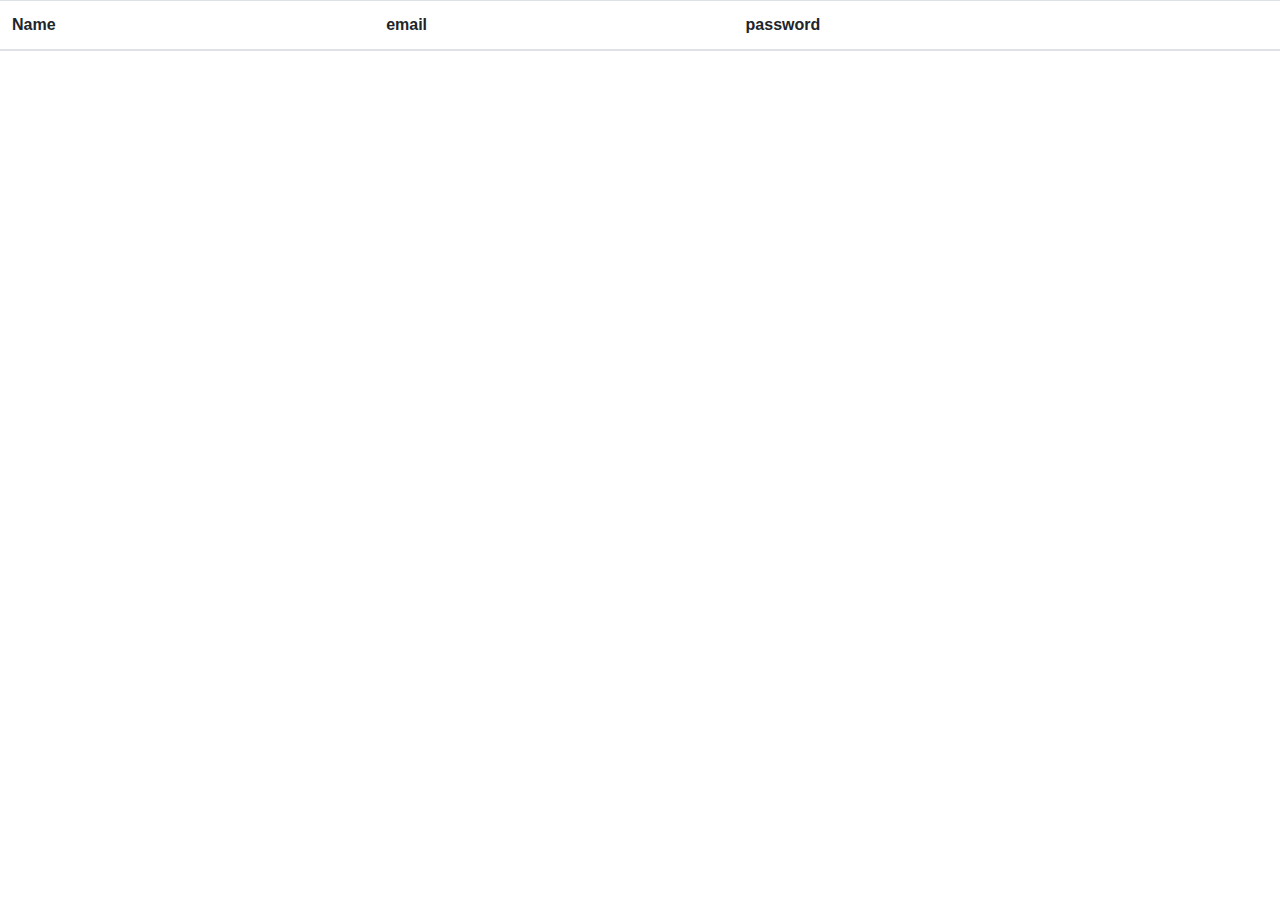
==== data.html @ dc9369d0 "Add files via upload" ====
<!DOCTYPE html>
<html lang="en">
<head>
    <meta charset="UTF-8">
    <meta name="viewport" content="width=device-width, initial-scale=1.0">
    <link rel="stylesheet" href="css/all.css">
    <link rel="stylesheet" href="bootstrap/css/bootstrap.css">
    <link rel="stylesheet" href="css/style.css">
    <title>data</title>
</head>
<body>
    <table class="table">
        <thead>
          <tr>
            <th scope="col">Name</th>
            <th scope="col">email</th>
            <th scope="col">password</th>
          </tr>
        </thead>
        <tbody class="tbody">
        </tbody>
      </table>


    <script src="js/data.js"></script>
    <script src="js/data+.js"></script>
</body>
</html>
---- css/style.css ----
* {
    margin: 0;
    padding: 0;
    box-sizing: border-box;
}
body {
    font-family:Arial, Helvetica, sans-serif;
    overflow-x: hidden;
}
.header {
  /* position: sticky; */
  /* top: 0; */
  z-index: 99999;
    /* width: 80%; */
    margin: auto;
    min-height: 70px;
    display: flex;
    justify-content: space-around;
    background-color: #53555e;
    padding:0 20px;
    /* border-bottom-left-radius: 15px;
    border-bottom-right-radius: 15px; */
    h1 a{
        color: #fff;
        text-decoration: none;
    }
    .logo {
        margin-top: 10px;
        display: flex;
        justify-content: space-between;
        align-items: center;
        width: 30%;
      }
      .a {
        font-size: 18px;
        color: #fff;
        text-decoration: none;
        transition: .3s;
      }
    .user {
        margin-top:20px ;
        width: auto;
        text-align: center;
        display: none;
        align-items: center;
        height: 100%;
    }.uluser {
        display: flex;
        justify-content: space-between;
        list-style: none;

    }
}
.carts-products {
  position: absolute;
  top: 70px;
  transition: .5s;
  right: -200px;
  width: 150px;
  text-align: center;
  /* border: solid 1px black; */
  border-bottom-left-radius: 5px;
  border-bottom-right-radius: 5px;
  /* padding: 10px; */
  z-index: 9999;
  background-color:rgb(132, 135, 146);
  /* height:0; */
  /* display: none; */
  overflow: hidden;
  color: white;
  div {
    margin-top: 10px;
  }a {
    text-decoration: none;
    color: #29aafe;
  }
}
.links li {
    transition: .5s;
}
.links li:hover ,.a:hover{
    transform: scale(1.15,1.15);
}
.login-links {
    margin-top: 15px;
}
.links {
    width: 300px;
    height: 100%;
    transform: scale(1,1);
}
.links .login-links {
    list-style: none;
    display: flex;
    justify-content: space-between;
    align-items: center;
}
.links ul a {
    color: #fff;
    font-weight: bold;
    text-decoration: none;
}
form {
    position: absolute;
    top: 50%;
    left: 50%;
    transform: translate(-50% , -50%);
    width: 35%;
    /* height: 50%; */
    background-color: rgb(83, 85, 94) ;
    border-radius: 10px;
    display: flex;
    justify-content: center;
    align-items: center;
    flex-direction: column;
    padding: 30px 0 ;
    color: #fff;
}
form .add-data {
    width: 100%;
    text-align: center;
}
form  input , .submit-login , .submit-register {
    display: block;
    width: 90%;
    margin: auto;
    padding: 10px;
    margin-bottom: 10px;
    border: none;
    border-radius: 10px;

}
.submit-login:focus , .submit-register:focus {
    outline: none;
    border: none;
}
.submit-login {
    font-weight: bold;
}
.submit-login:focus {
    outline: none;
}
h2 {
    font-weight: bold;
}

form  input:focus {
    outline: none;
}
form  input[type="submit"] {
    cursor: pointer;
    font-weight: bold;
}
form  input[type="submit"]:hover {
    opacity: .8;
}

.fa-spinner {
    animation: sp 1s linear  infinite ;
    display: none;
    font-size: 20px;
}

@keyframes sp {
    0% {
         rotate : 0deg;
         /* color: #aaa; */
    }50% {
         rotate:180deg;
         /* color: #eee;/ */
    }100% {
        rotate:360deg;
        /* color: #aaa; */
    }
}
.continer {
  z-index: 1;
    width: 80%;
    margin: auto;
    display: grid;
    grid-template-columns: 1fr 1fr;
    column-gap: 10px;
    row-gap: 10px;
    margin-top: 20px;
    margin-bottom: 20px;
}
.cards {
    border-radius: 10px;
    position: relative;
    overflow: hidden;
    img {
        border-radius: 10px;
        height: 350px;
        width: 100%;
        z-index: 1;
    }
    p {
      letter-spacing: 2px;
    }
    .alpha {
        border-radius: 10px;
        position: absolute;
        top: 0;
        left: 0;
        width: 100%;
        height: 100%;
        background-color: rgba(0, 0, 0, 0.7);
        opacity: 0;
        transition: .5s;
    }
    .content {
        width: 70%;
        position: absolute;
        top: 110%;
        left: 50%;
        transform: translatex(-50%);
        transition: .7s;
        color: white;
        text-align: center;
        p , h3 {
            cursor:default;
        }
    }
    .add-btn {
        padding: 10px;
        border: none;
        border-radius: 5px;
        font-weight: bold;
        cursor: pointer;
        opacity: 0.8;
    }
    .add-btn:focus {
        outline: none;
    }
    .add-btn:hover {
        opacity: 1;
    }
    i {
        font-size: 20px;
        color: #fff;
        cursor: pointer;
        /* transition: .5s; */
        opacity: 0.6;
    }
    i:hover {
        opacity: 1;
    }
    .add {
        display: flex;
        justify-content: space-between;
        align-items: center;
    }
    .dis {
        display: none;
    }
}
.cards:hover .content {
    top: 50%;
    left: 50%;
    transform: translate(-50%,-50%);
}
.cards:hover .alpha {
    opacity: 1;
}
.btn-i {
    border: none;
    background-color: rgba(0, 0, 0, 0);
}
.btn-i:focus {
    outline: none;
}


.relateve {
  -webkit-touch-callout: none;
  -webkit-user-select: none;
  -khtml-user-select: none;
  -moz-user-select: none;
  -ms-user-select: none;
  user-select: none;
}



/* footer */
.site-footer
{
    /* width: 80%;
    margin: auto; */
  background-color:#53555e;
  padding:45px 0 20px;
  font-size:15px;
  line-height:24px;
  color:#fff;
  /* position: absolute;
  bottom: 0;
 */
 width: 100%;
  a {
    color: #fff ;
  }
  a:hover {
    color: #000 ;
  }
}
.site-footer hr
{
  border-top-color:#bbb;
  opacity:0.5
}
.site-footer hr.small
{
  margin:20px 0
}
.site-footer h6
{
  color:#fff;
  font-size:16px;
  text-transform:uppercase;
  margin-top:5px;
  letter-spacing:2px
}
.site-footer a
{
  color:#fff;
}
.site-footer a:hover
{
  color:#000;
  text-decoration:none;
}
.footer-links
{
  padding-left:0;
  list-style:none
}
.footer-links li
{
  display:block
}
.footer-links a
{
  color:#fff
}
.footer-links a:active,.footer-links a:focus,.footer-links a:hover
{
  color:#000;
  text-decoration:none;
}
.footer-links.inline li
{
  display:inline-block
}
.site-footer .social-icons
{
  text-align:right
}
.site-footer .social-icons a
{
    color: #000;
  width:40px;
  height:40px;
  line-height:40px;
  margin-left:6px;
  margin-right:0;
  border-radius:100%;
  background-color:#fff
}
.copyright-text
{
    color: #fff;

  margin:0
}
.copyright-text a {
    color: #000;
    font-size: 16px;
    transition: .3s;
    font-weight: bold;
    margin-top: 4px;
}
.copyright-text a:hover {
    color: #fff !important;
}
@media(max-width:991px)
{
  .logo {
    /* width: 90%; */
    /* display: block; */
    a , h1 {
      width: 100%;
      /* text-align: left; */
      font-size: 22px;
    }
    form {
      margin-top: 70px;
      width: 90vh;
      /* height: 60%; */
  }
  }

  .site-footer [class^=col-]
  {
    margin-bottom:30px
  }
}
@media(max-width:767px)

{
  .carts-products {
    top: 0;
  }
  .logo {
    width: 90%;
    /* display: block; */
    a , h1 {
      width: 100%;
      /* text-align: left; */
      font-size: 18px;
    }
  }
    form {
        margin-top: 70px;
        width: 90%;
        height: 60%;
    }
    .continer {
      width: 100%;
      display: flex;
      flex-direction: column;
    }
    .header {
        flex-direction: column;
        /* height: 100px; */
        justify-content: space-around;
        align-items: center;
    }
  .site-footer
  {
    padding-bottom:0
  }
  .site-footer .copyright-text,.site-footer .social-icons
  {
    text-align:center
  }
}
.social-icons
{
  padding-left:0;
  margin-bottom:0;
  list-style:none
}
.social-icons li
{
  display:inline-block;
  margin-bottom:4px
}
.social-icons li.title
{
  margin-right:15px;
  text-transform:uppercase;
  color:#96a2b2;
  font-weight:700;
  font-size:13px
}
.social-icons a{
  background-color:#eceeef;
  color:#818a91;
  font-size:16px;
  display:inline-block;
  line-height:44px;
  width:44px;
  height:44px;
  text-align:center;
  margin-right:8px;
  border-radius:100%;
  -webkit-transition:all .2s linear;
  -o-transition:all .2s linear;
  transition:all .2s linear
}
.social-icons a:active,.social-icons a:focus,.social-icons a:hover
{
  color:#fff;
  background-color:#29aafe
}
.social-icons.size-sm a
{
  line-height:34px;
  height:34px;
  width:34px;
  font-size:14px
}
.social-icons a.facebook:hover
{
  background-color:#3b5998
}
.social-icons a.twitter:hover
{
  background-color:#00ed76
}
.social-icons a.linkedin:hover
{
  background-color:#007bb6
}
.social-icons a.dribbble:hover
{
  background-color:#ea4c89
}
@media (max-width:767px)
{
  .social-icons li.title
  {
    display:block;
    margin-right:0;
    font-weight:600
  }
}

/* footer end */


.fa-cart-shopping {
  color: white;
  font-size: 20px;
}


.relateve {
  padding: 5px;
  position: relative;
  cursor: pointer;

}
.num-carts {
  position: absolute;
  width: 20px;
  height: 20px;
  border-radius: 50%;
  background-color: red;
  top: -7px;
  right: -7px;
  display: none;
  color: white;
}
.span {
  color: white;
  text-align: center;
}

.delete {
  background-color: rgba(0, 0, 0, 0);
  border: none;
  color: white;
  width: 100%;
  text-align: center;
  /* border-bottom: solid 1px black; */
  cursor: pointer;
  font-weight: bold;
  padding: 5px;
  transition: .3s;
  padding-bottom: 0;
  margin-top:10px ;
  /* display: none; */
}
.delete:hover {
  transform: scale(1.1,1.1);
}
.delete:focus {
  outline: none;
}

.logout {
  cursor: pointer;
  color: white;
}

.Vew-products {
  cursor: pointer;
  font-weight: bold;
  transition: .3s;
  padding: 5px;
}
.Vew-products:hover {
  transform: scale(1.1,1.1);
}
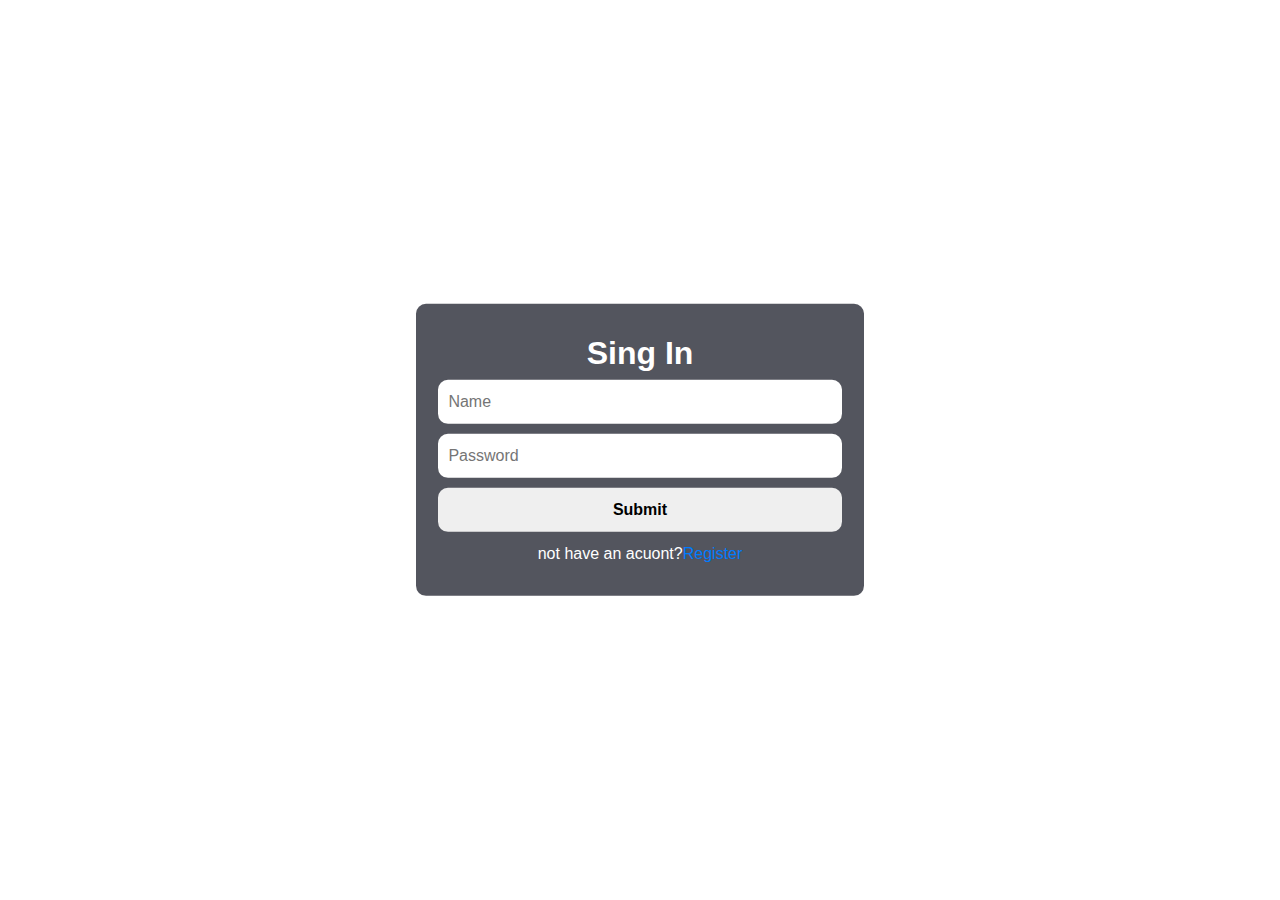
==== commit e72eaeb7: "Update data.html" ====
--- a/data.html
+++ b/data.html
@@ -7,8 +7,26 @@
     <link rel="stylesheet" href="bootstrap/css/bootstrap.css">
     <link rel="stylesheet" href="css/style.css">
     <title>data</title>
+    <style>
+      table {
+        opacity: 0;
+      }
+    </style>
 </head>
 <body>
+
+  <form action="">
+    <h2>Sing In</h2>
+    <div class="add-data">
+        <input type="text" placeholder="Name" class="name-login">
+        <input type="password" minlength="8" placeholder="Password" class="password-login">
+        <div class="add-data-click">
+            <button type="submit" class="submit-login"><span class="ss">Submit</span> <i class="fa-solid fa-spinner"></i></button>
+            not have an acuont?<a href="register.html">Register</a>
+        </div>
+    </div>
+</form>
+
     <table class="table">
         <thead>
           <tr>
@@ -25,4 +43,4 @@
     <script src="js/data.js"></script>
     <script src="js/data+.js"></script>
 </body>
-</html>+</html>
--- a/css/style.css
+++ b/css/style.css
@@ -48,14 +48,15 @@
         display: flex;
         justify-content: space-between;
         list-style: none;
-
     }
 }
 .carts-products {
+  /* display: none; */
+  opacity: 0;
   position: absolute;
   top: 70px;
   transition: .5s;
-  right: -200px;
+  right: 0px;
   width: 150px;
   text-align: center;
   /* border: solid 1px black; */
@@ -283,7 +284,7 @@
 
 
 /* footer */
-.site-footer
+footer
 {
     /* width: 80%;
     margin: auto; */
@@ -298,6 +299,7 @@
  width: 100%;
   a {
     color: #fff ;
+    
   }
   a:hover {
     color: #000 ;
@@ -379,10 +381,7 @@
     font-weight: bold;
     margin-top: 4px;
 }
-.copyright-text a:hover {
-    color: #fff !important;
-}
-@media(max-width:991px)
+@media(max-width:767px)
 {
   .logo {
     /* width: 90%; */
@@ -404,7 +403,7 @@
     margin-bottom:30px
   }
 }
-@media(max-width:767px)
+@media(max-width:480px)
 
 {
   .carts-products {
